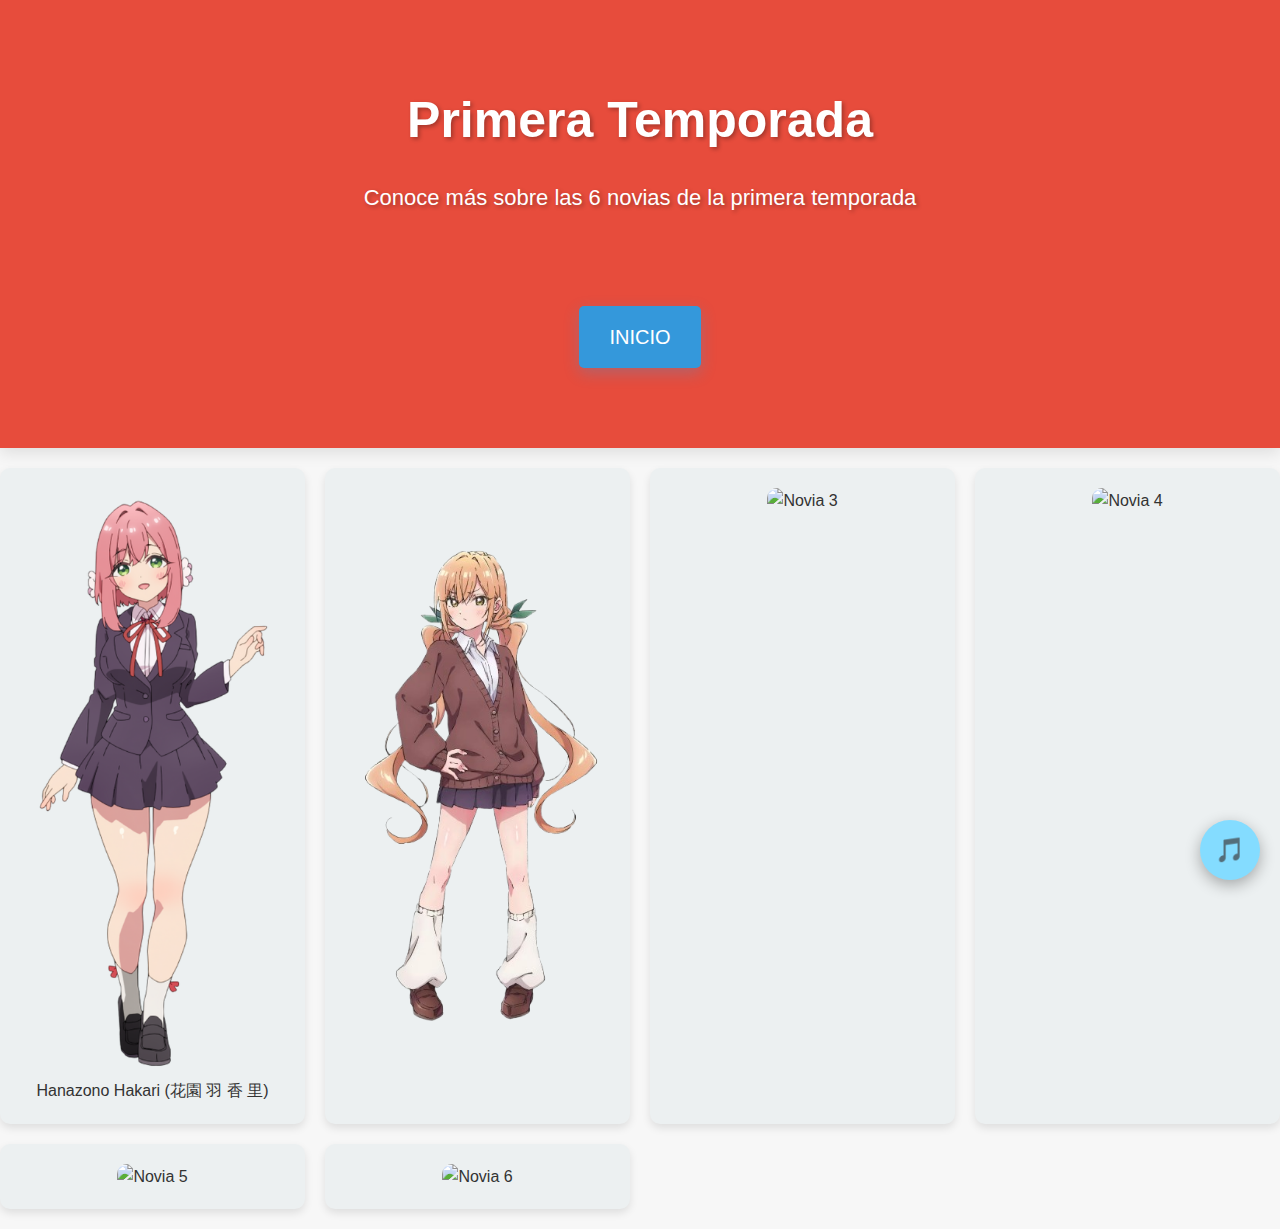
==== temporada1.html @ a64d04b6 "Update temporada1.html" ====
<!DOCTYPE html>
<html lang="es">
<head>

    <meta charset="UTF-8">
    <meta name="viewport" content="width=device-width, initial-scale=1.0">
    <title>Primera Temporada - 100 Novias</title>
    <link rel="stylesheet" href="100.css">
</head>
<body>
    <!-- Audio para música de fondo -->
    <audio id="background-music" autoplay loop>
        <source src="opening.mp3" type="audio/mpeg">
        <source src="opening.ogg" type="audio/ogg">
        Tu navegador no soporta el elemento de audio.
    </audio>

    <!-- Encabezado -->
    <header>
        <h1>Primera Temporada</h1>
        <p class="subtitle">Conoce más sobre las 6 novias de la primera temporada</p>
        <br></br>
        <div class="home">
            <a href="index.html" class="btn-main">INICIO</a>
        </div>
    </header>


    <!-- Tarjetas de personajes -->
    <div class="character-cards">
        <div class="card">
            <a href="nv1.html">
                <img src="chica1.jpg" alt="Novia 1/2">

            </a>
            <div>Hanazono Hakari (花園 羽 香 里)</div>
        </div>
        <div class="card">
            <a href="nv2.html">
                <img src="chica2.jpg" alt="Novia 1/2">

            </a>
        </div>
        <div class="card">
            <a href="nv3.html">
                <img src="chica3.jpg" alt="Novia 3">

            </a>
        </div>
        <div class="card">
            <a href="nv4.html">
                <img src="chica4.jpg" alt="Novia 4">

            </a>
        </div>
        <div class="card">
            <a href="nv5.html">
                <img src="chica5.jpg" alt="Novia 5">

            </a>
        </div>
        <div class="card">
            <a href="nv6.html">
                <img src="chica6.jpg" alt="Novia 6">

            </a>
        </div>
    </div>

    <!-- Botón flotante para controlar la música -->
    <button class="music-button" id="music-control">🎵</button>

    <script>
        const audioElement = document.getElementById('background-music');
        const musicButton = document.getElementById('music-control');
        let isPlaying = true;

       // Función para alternar reproducción/pausa
       musicButton.addEventListener('click', () => {
           if (isPlaying) {
            audioElement.play();
            musicButton.textContent = "🎵"; // Cambiar ícono al reproducir  

           } else {
            audioElement.pause();
            musicButton.textContent = "🔇"; // Cambiar ícono al pausar
           }
           isPlaying = !isPlaying; // Alternar estado
       });

        // Comprobar si la música está bloqueada por el navegador
        document.addEventListener('DOMContentLoaded', () => {
            if (audioElement.paused) {
                audioElement.play().catch(() => {
                    console.log('La reproducción automática está bloqueada.');
                });
            }
        });
    </script>
</body>
</html>
---- 100.css ----
/* Reset de estilos */
* {
    margin: 0;
    padding: 0;
    box-sizing: border-box;
}

/* General */
body {
    font-family: 'Arial', sans-serif;
    background-color: #f7f7f7;
    color: #333;
    line-height: 1.6;
}

.container {
    width: 80%;
    margin: 0 auto;
}

/* Encabezado */
header {
    background-color: #e74c3c;
    color: white;
    padding: 80px 20px;
    text-align: center;
    box-shadow: 0 5px 15px rgba(0, 0, 0, 0.1);
}

header h1 {
    font-size: 50px;
    margin-bottom: 20px;
    text-shadow: 2px 2px 4px rgba(0, 0, 0, 0.3);
}

header .subtitle {
    font-size: 22px;
    margin-bottom: 20px;
    text-shadow: 2px 2px 4px rgba(0, 0, 0, 0.3);
}

/* Introducción con fondo oscuro */
header .intro-section {
    background-color: rgba(46, 49, 49, 0.8);
    padding: 40px 0;
    text-align: center;
    border-radius: 10px;
    box-shadow: 0 8px 15px rgba(0, 0, 0, 0.2);
}

header .intro-text {
    font-size: 18px;
    margin-bottom: 30px;
    line-height: 1.8;
    font-weight: 300;
    text-shadow: 1px 1px 2px rgba(0, 0, 0, 0.2);
    color: #fefefe;
    max-width: 800px;
    margin: 0 auto;
    padding: 20px;
}

/* Botones principales */
.btn-main {
    padding: 15px 30px;
    background-color: #3498db;
    color: white;
    text-decoration: none;
    font-size: 20px;
    border-radius: 5px;
    display: inline-block;
    transition: background-color 0.3s ease, transform 0.3s ease, box-shadow 0.3s ease;
    box-shadow: 0 5px 15px rgba(52, 152, 219, 0.3);
    margin-top: 20px;
}

.btn-main:hover {
    background-color: #2980b9;
    transform: scale(1.1);
    box-shadow: 0 8px 20px rgba(52, 152, 219, 0.5);
}

/* Sección de selección de temporada */
.season-selection {
    display: flex;
    justify-content: center;
    gap: 30px;
    margin: 40px 0;
    flex-wrap: wrap;
}

.season-selection .btn-main {
    background-color: #f39c12;
    padding: 15px 30px;
    border-radius: 5px;
    font-size: 20px;
    transition: background-color 0.3s ease, transform 0.3s ease;
}

.season-selection .btn-main:hover {
    background-color: #f1c40f;
    transform: scale(1.1);
}

/* Tarjetas de personajes */
.character-cards {
    display: grid;
    grid-template-columns: repeat(auto-fit, minmax(250px, 1fr)); /* Ajusta automáticamente el número de columnas */
    gap: 20px;
    padding: 20px 0;
}

.card {
    background-color: #ecf0f1;
    padding: 20px;
    border-radius: 10px;
    text-align: center;
    box-shadow: 0 4px 8px rgba(0, 0, 0, 0.1);
    transition: transform 0.3s ease, box-shadow 0.3s ease;
}

.card img {
    width: 100%;  /* Hace que la imagen ocupe el 100% del ancho del contenedor */
    height: auto;  /* Mantiene la proporción de la imagen */
    border-radius: 10px;
    transition: transform 0.3s ease;
}

.card a {
    text-decoration: none;
    color: #333;
}

.card h3 {
    margin-top: 10px;
    font-size: 22px;
}

/* Detalles de las Novias */
.novia-info {
    display: flex;
    justify-content: center; /* Centra los elementos dentro de la sección */
    align-items: center; /* Centra verticalmente la imagen y el texto */
    gap: 20px; /* Espaciado entre la imagen y el texto */
    text-align: center; /* Asegura que el texto esté centrado cuando se visualiza en dispositivos pequeños */
    width: 100%; /* Asegura que ocupe todo el ancho disponible */
}

.novia-info img {
    width: 100%; /* Ajuste flexible en el tamaño de la imagen */
    max-width: 400px; /* Controla el tamaño máximo de la imagen */
    height: auto;
    object-fit: cover; /* Mantiene la proporción de la imagen */
}

.details {
    max-width: 600px;
    text-align: left;
}

.details h3 {
    margin-bottom: 20px;
    font-size: 28px;
}

.details p {
    font-size: 18px;
    margin-bottom: 20px;
}

.details ul {
    list-style-type: none;
    margin-top: 20px;
    padding: 0;
}

.details ul li {
    font-size: 18px;
}

@media (max-width: 768px) {
    .novia-info {
        flex-direction: column; /* Alineación vertical en pantallas pequeñas */
        text-align: center; /* Centra el texto */
    }

    .novia-info img {
        max-width: 100%; /* Permite que la imagen ocupe el ancho completo */
    }

    .details {
        max-width: 100%; /* Permite que el contenido ocupe todo el espacio disponible en pantallas pequeñas */
        text-align: center; /* Centra el texto en dispositivos pequeños */
    }
}

/* Barra de navegación */
.navbar {
    background-color: #2980b9;
    color: white;
    padding: 10px 0;
    text-align: center;
}

.navbar a {
    color: white;
    text-decoration: none;
    margin: 0 20px;
    font-size: 18px;
    transition: color 0.3s ease;
}

.navbar a:hover {
    color: #f1c40f;
}

/* Portada */
.cover-container {
    width: 100%;
    margin-bottom: 40px;
}

.cover-photo {
    width: 100%;
    max-width: 1203px;
    margin: 0 auto;
    border-radius: 30px;
    overflow: hidden;
    box-shadow: 0 4px 15px rgba(0, 0, 0, 0.1);
}

.cover-photo img {
    width: 100%;
    height: auto;
    object-fit: cover;
    object-position: center;
    border-radius: 30px;
    transition: transform 0.3s ease, box-shadow 0.3s ease;
}

.cover-photo:hover img {
    transform: scale(1.05);
    box-shadow: 0 6px 20px rgba(0, 0, 0, 0.2);
}

/* Estilo para el botón flotante de música */
.music-button {
    position: fixed;
    bottom: 20px;
    right: 20px;
    background-color: #84dcff;
    color: white;
    border: none;
    border-radius: 50%;
    width: 60px;
    height: 60px;
    font-size: 24px;
    display: flex;
    justify-content: center;
    align-items: center;
    box-shadow: 0 5px 15px rgba(0, 0, 0, 0.3);
    cursor: pointer;
    transition: background-color 0.3s ease, transform 0.3s ease;
    z-index: 1000;
}

.music-button:hover {
    background-color: #c0392b;
    transform: scale(1.1);
}

.music-button:active {
    transform: scale(0.95);
}

/* Media Queries para Dispositivos Móviles */
@media (max-width: 768px) {
    header {
        padding: 40px 20px;  /* Reducir el padding en móviles */
    }

    header h1 {
        font-size: 30px;  /* Ajustar tamaño de fuente */
    }

    header .subtitle {
        font-size: 18px;  /* Ajustar tamaño de fuente */
    }

    .season-selection {
        flex-direction: column;  /* Hacer los botones en columna */
        gap: 15px;
    }

    .character-cards {
        grid-template-columns: 1fr;  /* Mostrar tarjetas en una sola columna */
    }

    .card h3 {
        font-size: 18px;  /* Reducir el tamaño de fuente de los títulos */
    }

    .navbar {
        padding: 10px;
    }

    .navbar a {
        font-size: 16px;  /* Reducir tamaño de fuente de los enlaces */
    }

    .cover-photo {
        max-width: 100%;  /* Asegurar que la foto de portada ocupe todo el ancho */
    }

    .music-button {
        bottom: 10px;  /* Ajustar la posición del botón flotante */
        right: 10px;
    }
}
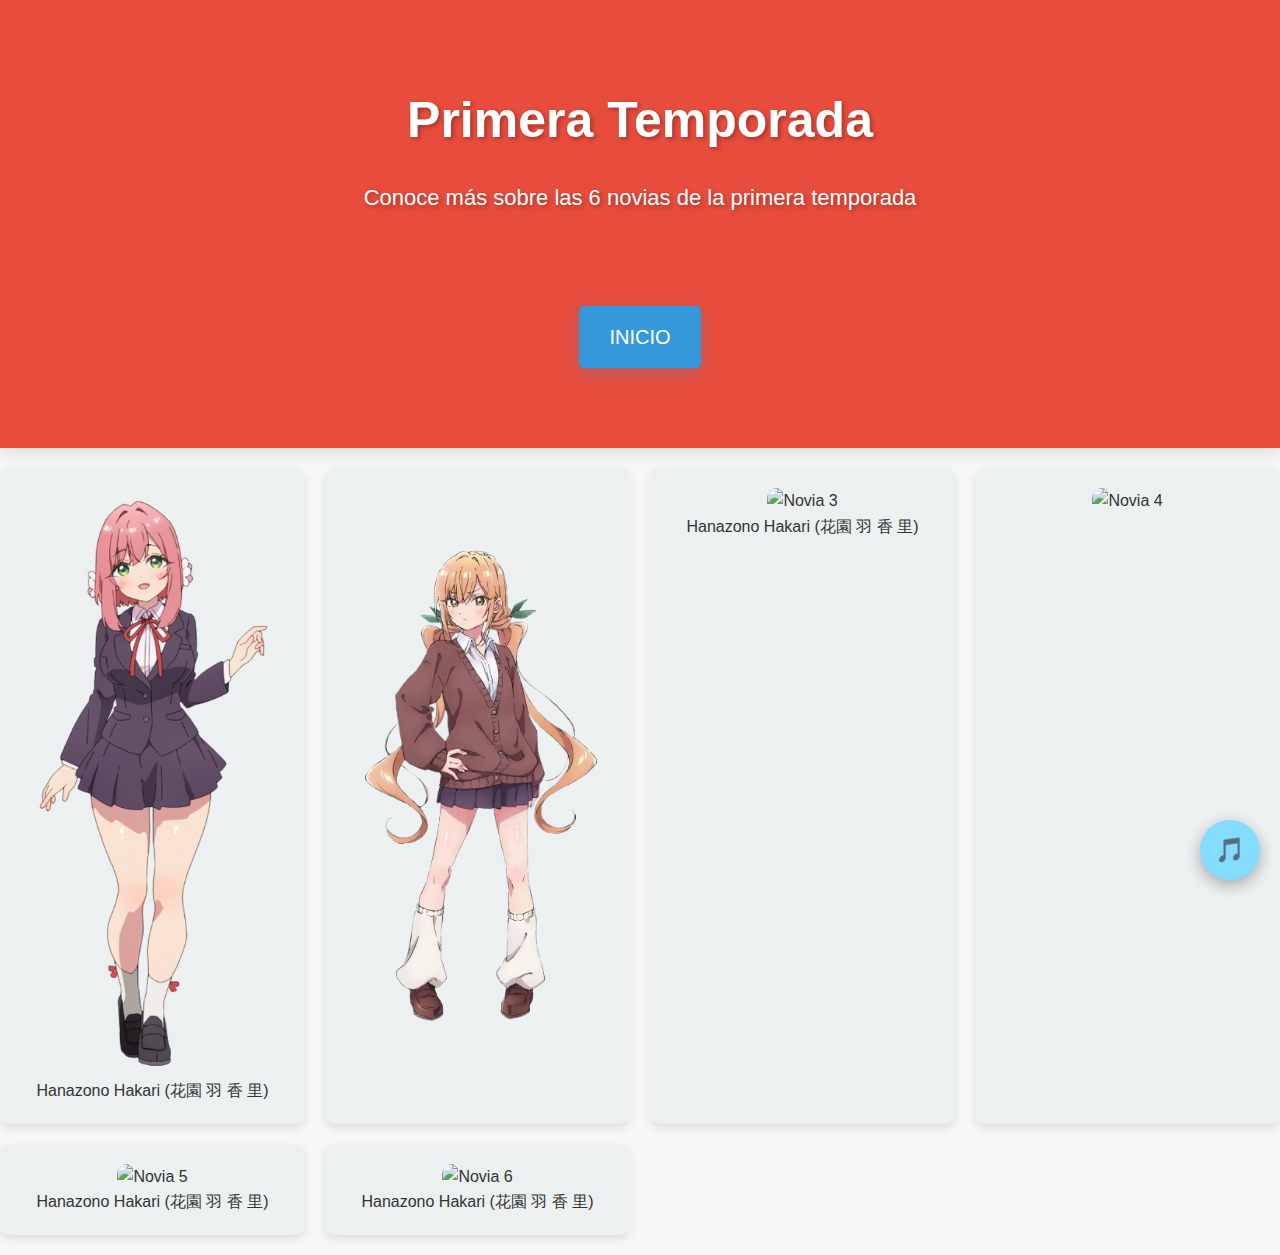
==== commit 40e2147f: "Update temporada1.html" ====
--- a/temporada1.html
+++ b/temporada1.html
@@ -33,7 +33,7 @@
                 <img src="chica1.jpg" alt="Novia 1/2">
 
             </a>
-            <div>Hanazono Hakari (花園 羽 香 里)</div>
+                       <p>Hanazono Hakari (花園 羽 香 里)</p>
         </div>
         <div class="card">
             <a href="nv2.html">
@@ -46,6 +46,7 @@
                 <img src="chica3.jpg" alt="Novia 3">
 
             </a>
+                       <p>Hanazono Hakari (花園 羽 香 里)</p>
         </div>
         <div class="card">
             <a href="nv4.html">
@@ -58,12 +59,14 @@
                 <img src="chica5.jpg" alt="Novia 5">
 
             </a>
+                       <p>Hanazono Hakari (花園 羽 香 里)</p>
         </div>
         <div class="card">
             <a href="nv6.html">
                 <img src="chica6.jpg" alt="Novia 6">
 
             </a>
+                       <p>Hanazono Hakari (花園 羽 香 里)</p>
         </div>
     </div>
 
